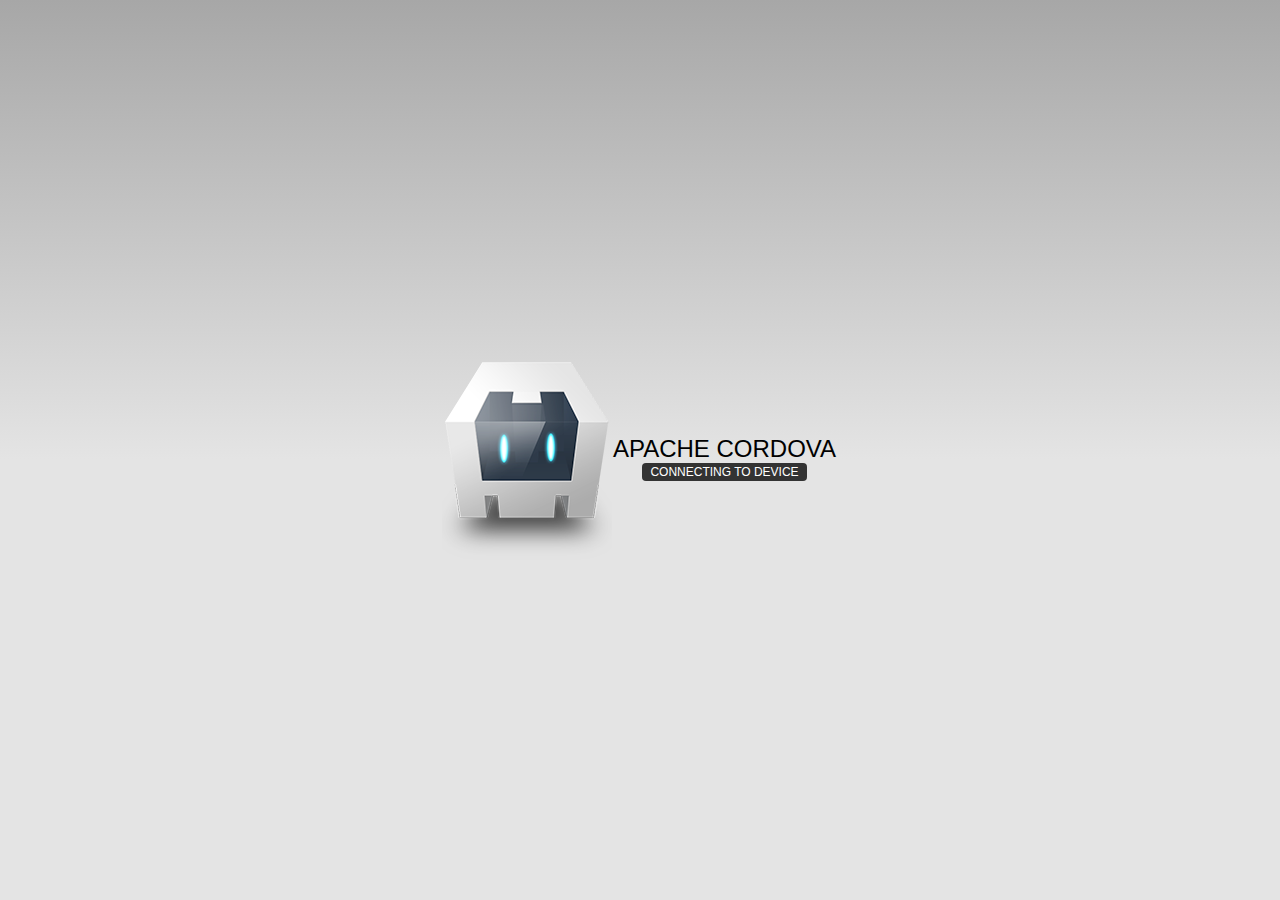
==== Project1iOS/www/index.html @ 87a7442e "Initial commit with iOS and Android projects setup via Terminal" ====
<!DOCTYPE html>
<!--
    Licensed to the Apache Software Foundation (ASF) under one
    or more contributor license agreements.  See the NOTICE file
    distributed with this work for additional information
    regarding copyright ownership.  The ASF licenses this file
    to you under the Apache License, Version 2.0 (the
    "License"); you may not use this file except in compliance
    with the License.  You may obtain a copy of the License at

    http://www.apache.org/licenses/LICENSE-2.0

    Unless required by applicable law or agreed to in writing,
    software distributed under the License is distributed on an
    "AS IS" BASIS, WITHOUT WARRANTIES OR CONDITIONS OF ANY
     KIND, either express or implied.  See the License for the
    specific language governing permissions and limitations
    under the License.
-->
<html>
    <head>
        <meta http-equiv="Content-Type" content="text/html; charset=UTF-8" />
        <meta name="format-detection" content="telephone=no" />
        <meta name="viewport" content="user-scalable=no, initial-scale=1, maximum-scale=1, minimum-scale=1, width=device-width, height=device-height, target-densitydpi=device-dpi" />
        <link rel="stylesheet" type="text/css" href="css/index.css" />
        <title>Hello World</title>
    </head>
    <body>
        <div class="app">
            <h1>Apache Cordova</h1>
            <div id="deviceready" class="blink">
                <p class="event listening">Connecting to Device</p>
                <p class="event received">Device is Ready</p>
            </div>
        </div>
        <script type="text/javascript" src="cordova-2.5.0.js"></script>
        <script type="text/javascript" src="js/index.js"></script>
        <script type="text/javascript">
            app.initialize();
        </script>
    </body>
</html>
---- Project1iOS/www/css/index.css ----
/*
 * Licensed to the Apache Software Foundation (ASF) under one
 * or more contributor license agreements.  See the NOTICE file
 * distributed with this work for additional information
 * regarding copyright ownership.  The ASF licenses this file
 * to you under the Apache License, Version 2.0 (the
 * "License"); you may not use this file except in compliance
 * with the License.  You may obtain a copy of the License at
 *
 * http://www.apache.org/licenses/LICENSE-2.0
 *
 * Unless required by applicable law or agreed to in writing,
 * software distributed under the License is distributed on an
 * "AS IS" BASIS, WITHOUT WARRANTIES OR CONDITIONS OF ANY
 * KIND, either express or implied.  See the License for the
 * specific language governing permissions and limitations
 * under the License.
 */
* {
    -webkit-tap-highlight-color: rgba(0,0,0,0); /* make transparent link selection, adjust last value opacity 0 to 1.0 */
}

body {
    -webkit-touch-callout: none;                /* prevent callout to copy image, etc when tap to hold */
    -webkit-text-size-adjust: none;             /* prevent webkit from resizing text to fit */
    -webkit-user-select: none;                  /* prevent copy paste, to allow, change 'none' to 'text' */
    background-color:#E4E4E4;
    background-image:linear-gradient(top, #A7A7A7 0%, #E4E4E4 51%);
    background-image:-webkit-linear-gradient(top, #A7A7A7 0%, #E4E4E4 51%);
    background-image:-ms-linear-gradient(top, #A7A7A7 0%, #E4E4E4 51%);
    background-image:-webkit-gradient(
        linear,
        left top,
        left bottom,
        color-stop(0, #A7A7A7),
        color-stop(0.51, #E4E4E4)
    );
    background-attachment:fixed;
    font-family:'HelveticaNeue-Light', 'HelveticaNeue', Helvetica, Arial, sans-serif;
    font-size:12px;
    height:100%;
    margin:0px;
    padding:0px;
    text-transform:uppercase;
    width:100%;
}

/* Portrait layout (default) */
.app {
    background:url(../img/logo.png) no-repeat center top; /* 170px x 200px */
    position:absolute;             /* position in the center of the screen */
    left:50%;
    top:50%;
    height:50px;                   /* text area height */
    width:225px;                   /* text area width */
    text-align:center;
    padding:180px 0px 0px 0px;     /* image height is 200px (bottom 20px are overlapped with text) */
    margin:-115px 0px 0px -112px;  /* offset vertical: half of image height and text area height */
                                   /* offset horizontal: half of text area width */
}

/* Landscape layout (with min-width) */
@media screen and (min-aspect-ratio: 1/1) and (min-width:400px) {
    .app {
        background-position:left center;
        padding:75px 0px 75px 170px;  /* padding-top + padding-bottom + text area = image height */
        margin:-90px 0px 0px -198px;  /* offset vertical: half of image height */
                                      /* offset horizontal: half of image width and text area width */
    }
}

h1 {
    font-size:24px;
    font-weight:normal;
    margin:0px;
    overflow:visible;
    padding:0px;
    text-align:center;
}

.event {
    border-radius:4px;
    -webkit-border-radius:4px;
    color:#FFFFFF;
    font-size:12px;
    margin:0px 30px;
    padding:2px 0px;
}

.event.listening {
    background-color:#333333;
    display:block;
}

.event.received {
    background-color:#4B946A;
    display:none;
}

@keyframes fade {
    from { opacity: 1.0; }
    50% { opacity: 0.4; }
    to { opacity: 1.0; }
}
 
@-webkit-keyframes fade {
    from { opacity: 1.0; }
    50% { opacity: 0.4; }
    to { opacity: 1.0; }
}
 
.blink {
    animation:fade 3000ms infinite;
    -webkit-animation:fade 3000ms infinite;
}
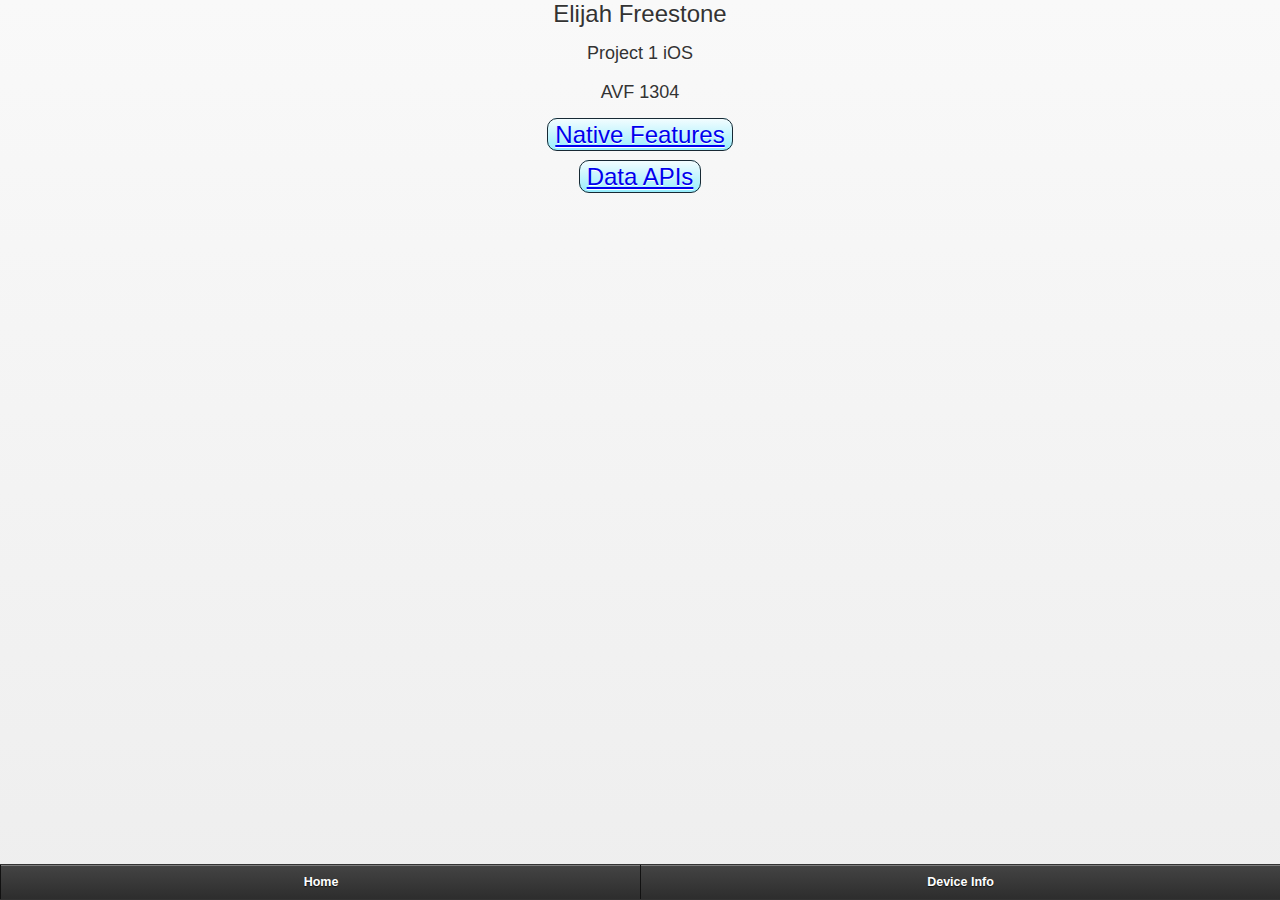
==== commit 39c5a22d: "Started building iOS html and css. Made pageinits in js" ====
--- a/Project1iOS/www/index.html
+++ b/Project1iOS/www/index.html
@@ -1,42 +1,133 @@
 <!DOCTYPE html>
-<!--
-    Licensed to the Apache Software Foundation (ASF) under one
-    or more contributor license agreements.  See the NOTICE file
-    distributed with this work for additional information
-    regarding copyright ownership.  The ASF licenses this file
-    to you under the Apache License, Version 2.0 (the
-    "License"); you may not use this file except in compliance
-    with the License.  You may obtain a copy of the License at
+	<!-- Elijah Freestone -->
+	<!-- AVF 1304 -->
+	<!-- Project 1 iOS -->
+	<!-- 4-8-13 -->
+	
+<html lang="en">
+	<head>
+	
+		<meta charset="utf-8">
+		
+		<title>Project 1 iOS</title>
+		
+		<!--  Mobile viewport optimized: j.mp/bplateviewport -->
+		<meta name="HandheldFriendly" content="True">
+		<meta name="MobileOptimized" content="320"/>
+		<meta name="viewport" content="width=device-width, initial-scale=1.0">
+		
+		<!-- Mobile IE needs ClearType for smoothing fonts -->
+		<meta http-equiv="cleartype" content="on">
+		
+		<!-- StyleSheets under here -->
+		<link rel="stylesheet" href="css/jquery.mobile-1.2.0.css" />
+		<link rel="stylesheet" href="css/styles.css" type="text/css" />
+		
+		<!-- JavaScript is normally at the end of the body, except for Modernizr which enables HTML5 elements & feature detects -->
+		<script src="js/libs/modernizr.custom.min.js"></script>
+	
+	</head>
+	
+    <body>
+    <!-- Start of index -->
+		<section data-role="page" id="index">
+			<header>
+				<h1>Elijah Freestone</h1>
+					<h2>Project 1 iOS</h2>
+						<h3>AVF 1304</h3>
+			</header>
+			
+			<div id="indexNav"><nav>
+				<a href="#native" id="seeNative" data-role="none" Data-ajax="true">Native Features</a>
+			</nav></div></br>
+			
+			<div id="indexNav"><nav>
+				<a href="#api" id="seeAPI" data-role="none" Data-ajax="false">Data APIs</a>
+			</nav></div></br>
+			
+			<!-- <div id="indexNav"><nav>
+				<a href="#" id="loadJSON" data-role="none" Data-ajax="true">Load JSON Data</a>
+			</nav></div></br>
+			
+			<div id="indexNav"><nav>
+				<a href="#" id="loadXML" data-role="none" Data-ajax="true">Load XML Data</a>
+			</nav></div></br> -->
+		<!-- Start of navbar -->
+			<section data-role="footer" data-position="fixed" data-id="index" data-theme="a">
+				<section data-role="navbar">
+					<ul>
+						<li><a href="index.html" Data-ajax="false">Home</a></li>
+						<li><a href="#error404" id="device" Data-ajax="false">Device Info</a></li>
+					</ul>
+				</section>
+			</section>
+		<!-- End of navbar -->
+		</section>
+	<!-- End of index -->
+	
+	<!-- Start of native -->
+		<section data-role="page" id="native">
+			<p>Meow!!</p>
+			
+		<!-- Start of navbar -->
+			<section data-role="footer" data-position="fixed" data-id="index" data-theme="a">
+				<section data-role="navbar">
+					<ul>
+						<li><a href="index.html" Data-ajax="false">Home</a></li>
+						<li><a href="#error404" id="device" Data-ajax="false">Device Info</a></li>
+					</ul>
+				</section>
+			</section>
+		<!-- End of navbar -->
+		</section>
+	<!-- End of native -->
+	
+	<!-- Start of api -->
+		<section data-role="page" id="api">
+			<p>Meow!!</p>
+			
+		<!-- Start of navbar -->
+			<section data-role="footer" data-position="fixed" data-id="index" data-theme="a">
+				<section data-role="navbar">
+					<ul>
+						<li><a href="index.html" Data-ajax="false">Home</a></li>
+						<li><a href="#error404" id="device" Data-ajax="false">Device Info</a></li>
+					</ul>
+				</section>
+			</section>
+		<!-- End of navbar -->
+		</section>
+	<!-- End of api -->
+	
+	<!-- Start of error404 -->
+		<section data-role="page" id="error404">
+			<p>Meow!!</p>
+			
+		<!-- Start of navbar -->
+			<section data-role="footer" data-position="fixed" data-id="index" data-theme="a">
+				<section data-role="navbar">
+					<ul>
+						<li><a href="index.html" Data-ajax="false">Home</a></li>
+						<li><a href="#error404" id="device" Data-ajax="false">Device Info</a></li>
+					</ul>
+				</section>
+			</section>
+		<!-- End of navbar -->
+		</section>
+	<!-- End of error404 -->
+	
+		
+        
+        
+    	
+        
+    <!-- JavaScript under here -->
+    <script type="text/javascript" src="js/libs/jquery-1.8.3.js"></script>
+    <script type="text/javascript" src="js/libs/jquery.mobile-1.2.0.js"></script>
+    <script type="text/javascript" src="cordova-2.5.0.js"
+	
+	
+	<script type="text/javascript" src="js/main.js"></script>
 
-    http://www.apache.org/licenses/LICENSE-2.0
-
-    Unless required by applicable law or agreed to in writing,
-    software distributed under the License is distributed on an
-    "AS IS" BASIS, WITHOUT WARRANTIES OR CONDITIONS OF ANY
-     KIND, either express or implied.  See the License for the
-    specific language governing permissions and limitations
-    under the License.
--->
-<html>
-    <head>
-        <meta http-equiv="Content-Type" content="text/html; charset=UTF-8" />
-        <meta name="format-detection" content="telephone=no" />
-        <meta name="viewport" content="user-scalable=no, initial-scale=1, maximum-scale=1, minimum-scale=1, width=device-width, height=device-height, target-densitydpi=device-dpi" />
-        <link rel="stylesheet" type="text/css" href="css/index.css" />
-        <title>Hello World</title>
-    </head>
-    <body>
-        <div class="app">
-            <h1>Apache Cordova</h1>
-            <div id="deviceready" class="blink">
-                <p class="event listening">Connecting to Device</p>
-                <p class="event received">Device is Ready</p>
-            </div>
-        </div>
-        <script type="text/javascript" src="cordova-2.5.0.js"></script>
-        <script type="text/javascript" src="js/index.js"></script>
-        <script type="text/javascript">
-            app.initialize();
-        </script>
     </body>
 </html>
--- a/Project1iOS/www/css/styles.css
+++ b/Project1iOS/www/css/styles.css
@@ -0,0 +1,138 @@
+/*
+Elijah Freestone
+AVF 1304
+Project 1 iOS
+4-18-13
+*/
+
+* {
+    -webkit-tap-highlight-color: rgba(0,0,0,0); /* make transparent link selection, adjust last value opacity 0 to 1.0 */
+}
+
+body {
+    -webkit-touch-callout: none;                /* prevent callout to copy image, etc when tap to hold */
+    -webkit-text-size-adjust: none;             /* prevent webkit from resizing text to fit */
+    -webkit-user-select: none;                  /* prevent copy paste, to allow, change 'none' to 'text' */
+    background-color:#E4E4E4;
+    background-image:linear-gradient(top, #A7A7A7 0%, #E4E4E4 51%);
+    background-image:-webkit-linear-gradient(top, #A7A7A7 0%, #E4E4E4 51%);
+    background-image:-ms-linear-gradient(top, #A7A7A7 0%, #E4E4E4 51%);
+    background-image:-webkit-gradient(
+        linear,
+        left top,
+        left bottom,
+        color-stop(0, #A7A7A7),
+        color-stop(0.51, #E4E4E4)
+    );
+    background-attachment:fixed;
+    font-family:'HelveticaNeue-Light', 'HelveticaNeue', Helvetica, Arial, sans-serif;
+    font-size:12px;
+    height:100%;
+    margin:0px;
+    padding:0px;
+    /*text-transform:uppercase;*/
+    width:100%;
+}
+
+/* Portrait layout (default) */
+.app {
+    background:url(../img/logo.png) no-repeat center top; /* 170px x 200px */
+    position:absolute;             /* position in the center of the screen */
+    left:50%;
+    top:50%;
+    height:50px;                   /* text area height */
+    width:225px;                   /* text area width */
+    text-align:center;
+    padding:180px 0px 0px 0px;     /* image height is 200px (bottom 20px are overlapped with text) */
+    margin:-115px 0px 0px -112px;  /* offset vertical: half of image height and text area height */
+                                   /* offset horizontal: half of text area width */
+}
+
+/* Landscape layout (with min-width) */
+@media screen and (min-aspect-ratio: 1/1) and (min-width:400px) {
+    .app {
+        background-position:left center;
+        padding:75px 0px 75px 170px;  /* padding-top + padding-bottom + text area = image height */
+        margin:-90px 0px 0px -198px;  /* offset vertical: half of image height */
+                                      /* offset horizontal: half of image width and text area width */
+    }
+}
+
+h1 {
+    font-size:24px;
+    font-weight:normal;
+    margin:0px;
+    overflow:visible;
+    padding:0px;
+    text-align:center;
+}
+
+h2 {
+	font-size: 18px;
+	font-weight:normal;
+}
+
+h3 {
+	font-size: 18px;
+	font-weight:normal;
+}
+
+.event {
+    border-radius:4px;
+    -webkit-border-radius:4px;
+    color:#FFFFFF;
+    font-size:12px;
+    margin:0px 30px;
+    padding:2px 0px;
+}
+
+.event.listening {
+    background-color:#333333;
+    display:block;
+}
+
+.event.received {
+    background-color:#4B946A;
+    display:none;
+}
+
+@keyframes fade {
+    from { opacity: 1.0; }
+    50% { opacity: 0.4; }
+    to { opacity: 1.0; }
+}
+ 
+@-webkit-keyframes fade {
+    from { opacity: 1.0; }
+    50% { opacity: 0.4; }
+    to { opacity: 1.0; }
+}
+ 
+.blink {
+    animation:fade 3000ms infinite;
+    -webkit-animation:fade 3000ms infinite;
+}
+
+header {
+	font-family: "Helvetica", "Arial", sans-serif;
+    margin:0px;
+    overflow:visible;
+    padding:0px;
+    text-align:center;
+}
+
+div#indexNav { /* Centering native and api buttons on index */
+	text-align: center;
+}
+
+nav>a { /* All <a> tags within nav. Display Data, Clear Local Data, etc */
+	text-align: center;
+    background-color: #f2fdff;
+    -webkit-border-radius: 10px;
+    border-radius: 10px;
+    border: solid 1px #172934;
+    padding: 2px 7px;
+    font-family: "Helvetica", "Arial";
+    font-size: 24px;
+    background-image: -webkit-gradient(linear, left top, left bottom, from(#f2fdff), to(#97edfc));
+}
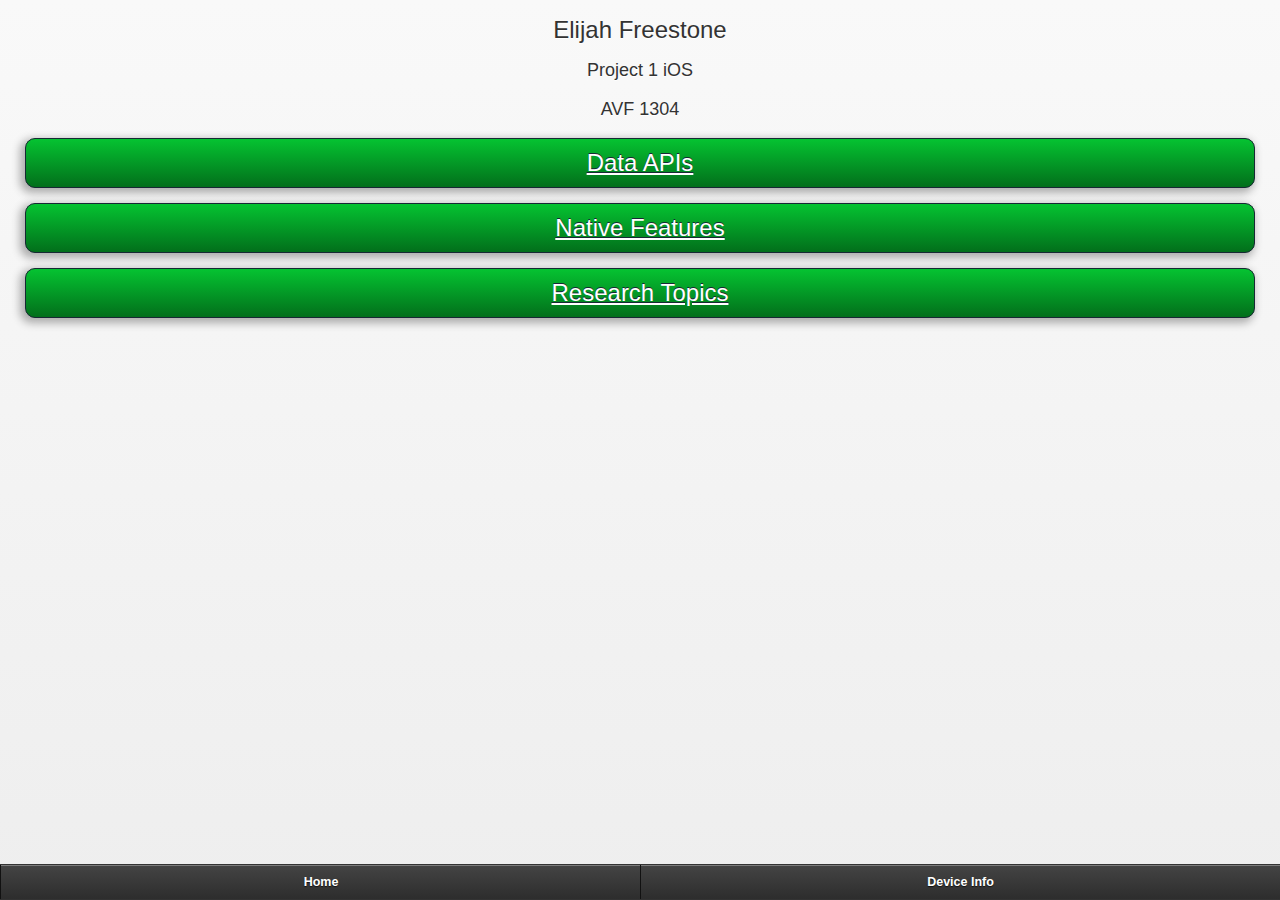
==== commit 1871c0ff: "Created research page, created buttons for api and native features. Updated pageinits. CSS tweaks." ====
--- a/Project1iOS/www/index.html
+++ b/Project1iOS/www/index.html
@@ -37,21 +37,18 @@
 						<h3>AVF 1304</h3>
 			</header>
 			
-			<div id="indexNav"><nav>
-				<a href="#native" id="seeNative" data-role="none" Data-ajax="true">Native Features</a>
-			</nav></div></br>
-			
-			<div id="indexNav"><nav>
+			<nav>
 				<a href="#api" id="seeAPI" data-role="none" Data-ajax="false">Data APIs</a>
-			</nav></div></br>
-			
-			<!-- <div id="indexNav"><nav>
-				<a href="#" id="loadJSON" data-role="none" Data-ajax="true">Load JSON Data</a>
-			</nav></div></br>
-			
-			<div id="indexNav"><nav>
-				<a href="#" id="loadXML" data-role="none" Data-ajax="true">Load XML Data</a>
-			</nav></div></br> -->
+			</nav>
+			
+			<nav>
+				<a href="#native" id="seeNative" data-role="none" Data-ajax="false">Native Features</a>
+			</nav>
+			
+			<nav>
+				<a href="#research" id="seeResearch" data-role="none" Data-ajax="false">Research Topics</a>
+			</nav>
+
 		<!-- Start of navbar -->
 			<section data-role="footer" data-position="fixed" data-id="index" data-theme="a">
 				<section data-role="navbar">
@@ -64,10 +61,67 @@
 		<!-- End of navbar -->
 		</section>
 	<!-- End of index -->
+	
+	<!-- Start of api -->
+		<section data-role="page" id="api">
+			<header>
+				<h1>Elijah Freestone</h1>
+					<h2>Project 1 iOS</h2>
+						<h3>AVF 1304</h3>
+			</header>
+			
+			<legend>Data APIs</legend>
+			
+			<nav>
+				<a href="#" id="google" data-role="none" Data-ajax="false">Google Search</a>
+			</nav>
+			
+			<nav>
+				<a href="#" id="twitter" data-role="none" Data-ajax="false">Twitter Search</a>
+			</nav>
+			
+		<!-- Start of navbar -->
+			<section data-role="footer" data-position="fixed" data-id="index" data-theme="a">
+				<section data-role="navbar">
+					<ul>
+						<li><a href="index.html" Data-ajax="false">Home</a></li>
+						<li><a href="#error404" id="device" Data-ajax="false">Device Info</a></li>
+					</ul>
+				</section>
+			</section>
+		<!-- End of navbar -->
+		</section>
+	<!-- End of api -->
 	
 	<!-- Start of native -->
 		<section data-role="page" id="native">
-			<p>Meow!!</p>
+			<header>
+				<h1>Elijah Freestone</h1>
+					<h2>Project 1 iOS</h2>
+						<h3>AVF 1304</h3>
+			</header>
+			
+			<legend>Native Features</legend>
+			
+			<nav>
+				<a href="#" id="camera" data-role="none" Data-ajax="false">Camera</a>
+			</nav>
+			
+			<nav>
+				<a href="#" id="contacts" data-role="none" Data-ajax="false">Contacts</a>
+			</nav>
+			
+			<nav>
+				<a href="#" id="device" data-role="none" Data-ajax="false">Device Info</a>
+			</nav>
+			
+			<nav>
+				<a href="#" id="geoloc" data-role="none" Data-ajax="false">Geolocation</a>
+			</nav>
+			
+			<nav>
+				<a href="#" id="mic" data-role="none" Data-ajax="false">Microphone</a>
+			</nav>
 			
 		<!-- Start of navbar -->
 			<section data-role="footer" data-position="fixed" data-id="index" data-theme="a">
@@ -82,27 +136,46 @@
 		</section>
 	<!-- End of native -->
 	
-	<!-- Start of api -->
-		<section data-role="page" id="api">
-			<p>Meow!!</p>
-			
-		<!-- Start of navbar -->
-			<section data-role="footer" data-position="fixed" data-id="index" data-theme="a">
-				<section data-role="navbar">
-					<ul>
-						<li><a href="index.html" Data-ajax="false">Home</a></li>
-						<li><a href="#error404" id="device" Data-ajax="false">Device Info</a></li>
-					</ul>
-				</section>
-			</section>
-		<!-- End of navbar -->
-		</section>
-	<!-- End of api -->
+	<!-- Start of research -->
+		<section data-role="page" id="research">
+			<header>
+				<h1>Elijah Freestone</h1>
+					<h2>Project 1 iOS</h2>
+						<h3>AVF 1304</h3>
+			</header>
+			
+			<legend>Research Topics</legend>
+			
+			<p>Research topics will go here.</p>
+			
+		<!-- Start of navbar -->
+			<section data-role="footer" data-position="fixed" data-id="index" data-theme="a">
+				<section data-role="navbar">
+					<ul>
+						<li><a href="index.html" Data-ajax="false">Home</a></li>
+						<li><a href="#error404" id="device" Data-ajax="false">Device Info</a></li>
+					</ul>
+				</section>
+			</section>
+		<!-- End of navbar -->
+		</section>
+	<!-- End of research -->
 	
 	<!-- Start of error404 -->
 		<section data-role="page" id="error404">
-			<p>Meow!!</p>
-			
+			<header>
+				<h1>Elijah Freestone</h1>
+					<h2>Project 1 iOS</h2>
+						<h3>AVF 1304</h3>
+			</header>
+			
+			<legend>Error 404</legend>
+			
+			<p>We're sorry. You appear to have found a page that is under construction or no longer exists.</p>
+			
+			<nav>
+				<a href="index.html" id="home" data-role="none" Data-ajax="false">Click here to return home</a>
+			</nav>
 		<!-- Start of navbar -->
 			<section data-role="footer" data-position="fixed" data-id="index" data-theme="a">
 				<section data-role="navbar">
--- a/Project1iOS/www/css/styles.css
+++ b/Project1iOS/www/css/styles.css
@@ -61,10 +61,6 @@
 h1 {
     font-size:24px;
     font-weight:normal;
-    margin:0px;
-    overflow:visible;
-    padding:0px;
-    text-align:center;
 }
 
 h2 {
@@ -75,6 +71,40 @@
 h3 {
 	font-size: 18px;
 	font-weight:normal;
+}
+
+p { /* error404 message */
+	font-size: 16px;
+	font-weight: normal;
+	font-family: "Helvetica", "Arial", sans-serif;
+    overflow:visible;
+    text-align:center;
+    background-color: #f3f3f3;
+    -webkit-border-radius: 10px;
+    border-radius: 10px;
+    border: solid 1px #172934;
+    margin-left: 25px;
+    margin-right: 25px;
+    margin-bottom: 15px;
+    padding: 10px;
+    box-shadow: -3px 3px 8px 2px rgba(0,0,0,0.3);
+    width: auto;
+}
+
+legend { /*page titles */
+	font-size: 16px;
+	font-weight: normal;
+	font-family: "Helvetica", "Arial", sans-serif;
+    overflow:visible;
+    text-align:center;
+    background-color: #f3f3f3;
+    -webkit-border-radius: 10px;
+    border-radius: 10px;
+    border: solid 1px #172934;
+    margin: auto;
+    padding: 10px;
+    box-shadow: -3px 3px 8px 2px rgba(0,0,0,0.3);
+    width: auto;
 }
 
 .event {
@@ -113,7 +143,7 @@
     -webkit-animation:fade 3000ms infinite;
 }
 
-header {
+header { /* name and assignment */
 	font-family: "Helvetica", "Arial", sans-serif;
     margin:0px;
     overflow:visible;
@@ -121,18 +151,28 @@
     text-align:center;
 }
 
-div#indexNav { /* Centering native and api buttons on index */
-	text-align: center;
-}
-
-nav>a { /* All <a> tags within nav. Display Data, Clear Local Data, etc */
-	text-align: center;
-    background-color: #f2fdff;
+nav>a { /* native and api buttons */
+	font-family: "Helvetica", "Arial", sans-serif;
+    display: inline-table;
+    text-align: center;
+    background: -webkit-gradient(linear, left top, left bottom, from(#05c331), to(#026f1b));
+    background-color: #026f1b;
+    color: #ffffff;
+    font-size: 24px;
+    padding: 10px 20%;
     -webkit-border-radius: 10px;
     border-radius: 10px;
     border: solid 1px #172934;
-    padding: 2px 7px;
-    font-family: "Helvetica", "Arial";
-    font-size: 24px;
-    background-image: -webkit-gradient(linear, left top, left bottom, from(#f2fdff), to(#97edfc));
+    text-shadow: 0 -1px 0 #172934;
+    display: block;
+    margin-top: 15px;
+    margin-bottom: 10px;
+    margin-left: 25px;
+    margin-right: 25px;
+    box-shadow: -3px 3px 8px 2px rgba(0,0,0,0.3);
 }
+
+nav>a#home { /*override for return home button on err404 */
+	font-size: 20px;
+	padding: 10px;
+}
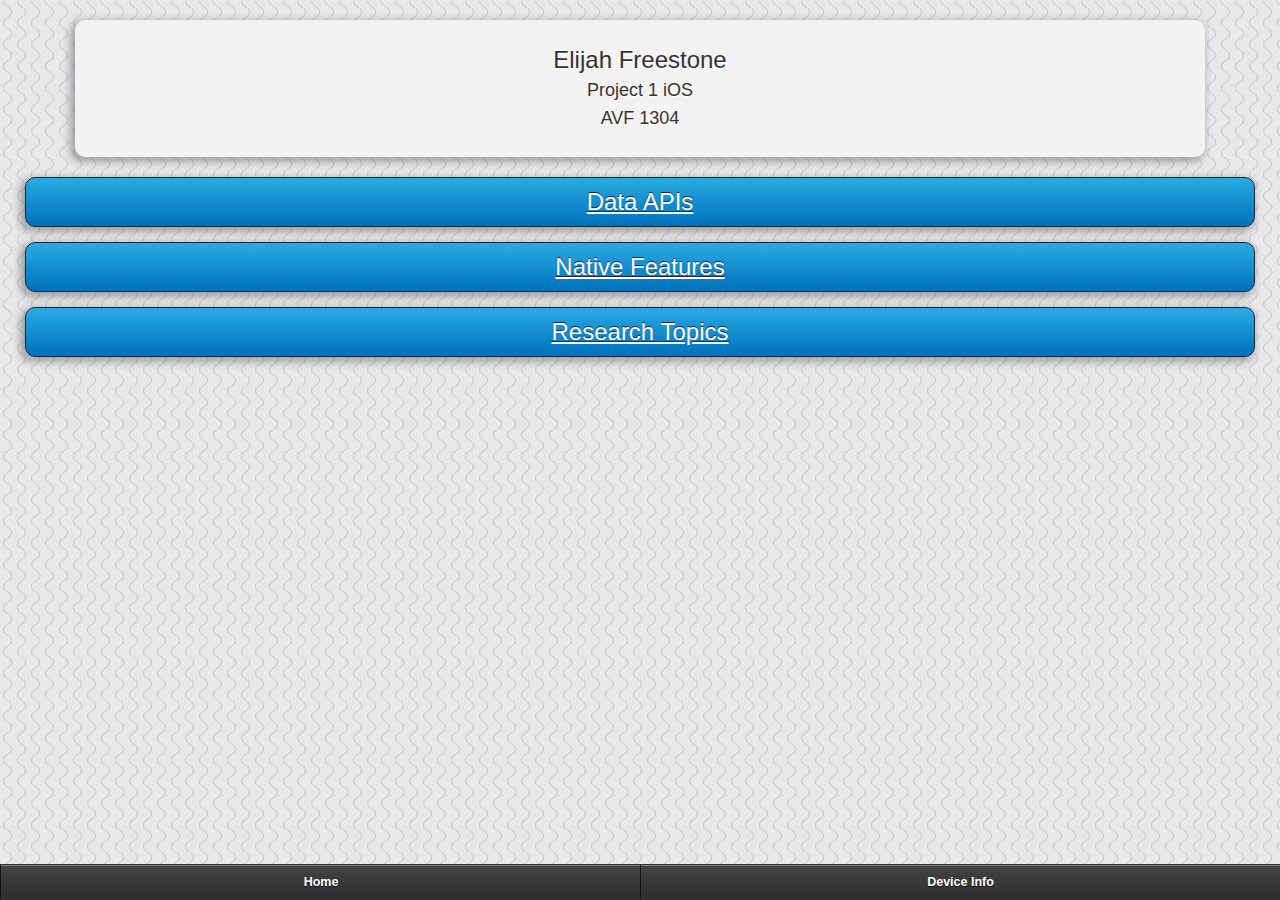
==== commit 5905d183: "Made changepage functions for api, native and research buttons. Small tweaks" ====
--- a/Project1iOS/www/index.html
+++ b/Project1iOS/www/index.html
@@ -38,15 +38,15 @@
 			</header>
 			
 			<nav>
-				<a href="#api" id="seeAPI" data-role="none" Data-ajax="false">Data APIs</a>
-			</nav>
-			
-			<nav>
-				<a href="#native" id="seeNative" data-role="none" Data-ajax="false">Native Features</a>
-			</nav>
-			
-			<nav>
-				<a href="#research" id="seeResearch" data-role="none" Data-ajax="false">Research Topics</a>
+				<a href="#" id="seeAPI" data-role="none" Data-ajax="true">Data APIs</a>
+			</nav>
+			
+			<nav>
+				<a href="#" id="seeNative" data-role="none" Data-ajax="true">Native Features</a>
+			</nav>
+			
+			<nav>
+				<a href="#" id="seeResearch" data-role="none" Data-ajax="true">Research Topics</a>
 			</nav>
 
 		<!-- Start of navbar -->
@@ -73,11 +73,11 @@
 			<legend>Data APIs</legend>
 			
 			<nav>
-				<a href="#" id="google" data-role="none" Data-ajax="false">Google Search</a>
-			</nav>
-			
-			<nav>
-				<a href="#" id="twitter" data-role="none" Data-ajax="false">Twitter Search</a>
+				<a href="#error404" id="google" data-role="none" Data-ajax="false">Google Search</a>
+			</nav>
+			
+			<nav>
+				<a href="#error404" id="twitter" data-role="none" Data-ajax="false">Twitter Search</a>
 			</nav>
 			
 		<!-- Start of navbar -->
@@ -104,23 +104,23 @@
 			<legend>Native Features</legend>
 			
 			<nav>
-				<a href="#" id="camera" data-role="none" Data-ajax="false">Camera</a>
-			</nav>
-			
-			<nav>
-				<a href="#" id="contacts" data-role="none" Data-ajax="false">Contacts</a>
-			</nav>
-			
-			<nav>
-				<a href="#" id="device" data-role="none" Data-ajax="false">Device Info</a>
-			</nav>
-			
-			<nav>
-				<a href="#" id="geoloc" data-role="none" Data-ajax="false">Geolocation</a>
-			</nav>
-			
-			<nav>
-				<a href="#" id="mic" data-role="none" Data-ajax="false">Microphone</a>
+				<a href="#error404" id="camera" data-role="none" Data-ajax="false">Camera</a>
+			</nav>
+			
+			<nav>
+				<a href="#error404" id="contacts" data-role="none" Data-ajax="false">Contacts</a>
+			</nav>
+			
+			<nav>
+				<a href="#error404" id="device" data-role="none" Data-ajax="false">Device Info</a>
+			</nav>
+			
+			<nav>
+				<a href="#error404" id="geoloc" data-role="none" Data-ajax="false">Geolocation</a>
+			</nav>
+			
+			<nav>
+				<a href="#error404" id="mic" data-role="none" Data-ajax="false">Microphone</a>
 			</nav>
 			
 		<!-- Start of navbar -->
@@ -197,9 +197,7 @@
     <!-- JavaScript under here -->
     <script type="text/javascript" src="js/libs/jquery-1.8.3.js"></script>
     <script type="text/javascript" src="js/libs/jquery.mobile-1.2.0.js"></script>
-    <script type="text/javascript" src="cordova-2.5.0.js"
-	
-	
+    <script type="text/javascript" src="cordova-2.5.0.js"></script>
 	<script type="text/javascript" src="js/main.js"></script>
 
     </body>
--- a/Project1iOS/www/css/styles.css
+++ b/Project1iOS/www/css/styles.css
@@ -34,6 +34,11 @@
     width:100%;
 }
 
+.ui-page { /* Override JQM background and replace with my background*/
+	background-image: url("images/background-1.jpg");
+    background-repeat:repeat-x;
+}
+
 /* Portrait layout (default) */
 .app {
     background:url(../img/logo.png) no-repeat center top; /* 170px x 200px */
@@ -66,11 +71,13 @@
 h2 {
 	font-size: 18px;
 	font-weight:normal;
+	margin-top: -10px;
 }
 
 h3 {
 	font-size: 18px;
 	font-weight:normal;
+	margin-top: -8px;
 }
 
 p { /* error404 message */
@@ -82,7 +89,7 @@
     background-color: #f3f3f3;
     -webkit-border-radius: 10px;
     border-radius: 10px;
-    border: solid 1px #172934;
+    /*border: solid 1px #172934;*/
     margin-left: 25px;
     margin-right: 25px;
     margin-bottom: 15px;
@@ -100,7 +107,7 @@
     background-color: #f3f3f3;
     -webkit-border-radius: 10px;
     border-radius: 10px;
-    border: solid 1px #172934;
+    /*border: solid 1px #325972;*/
     margin: auto;
     padding: 10px;
     box-shadow: -3px 3px 8px 2px rgba(0,0,0,0.3);
@@ -149,14 +156,22 @@
     overflow:visible;
     padding:0px;
     text-align:center;
+    background-color: #f3f3f3;
+    -webkit-border-radius: 10px;
+    border-radius: 10px;
+    /*border: solid 1px #325972;*/
+    margin: 20px 75px;
+    padding: 10px;
+    box-shadow: -3px 3px 8px 2px rgba(0,0,0,0.3);
+    
 }
 
 nav>a { /* native and api buttons */
 	font-family: "Helvetica", "Arial", sans-serif;
     display: inline-table;
     text-align: center;
-    background: -webkit-gradient(linear, left top, left bottom, from(#05c331), to(#026f1b));
-    background-color: #026f1b;
+    background: -webkit-gradient(linear, left top, left bottom, from(#29abe2), to(#0071bc));
+    /*background-color: #026f1b;*/
     color: #ffffff;
     font-size: 24px;
     padding: 10px 20%;
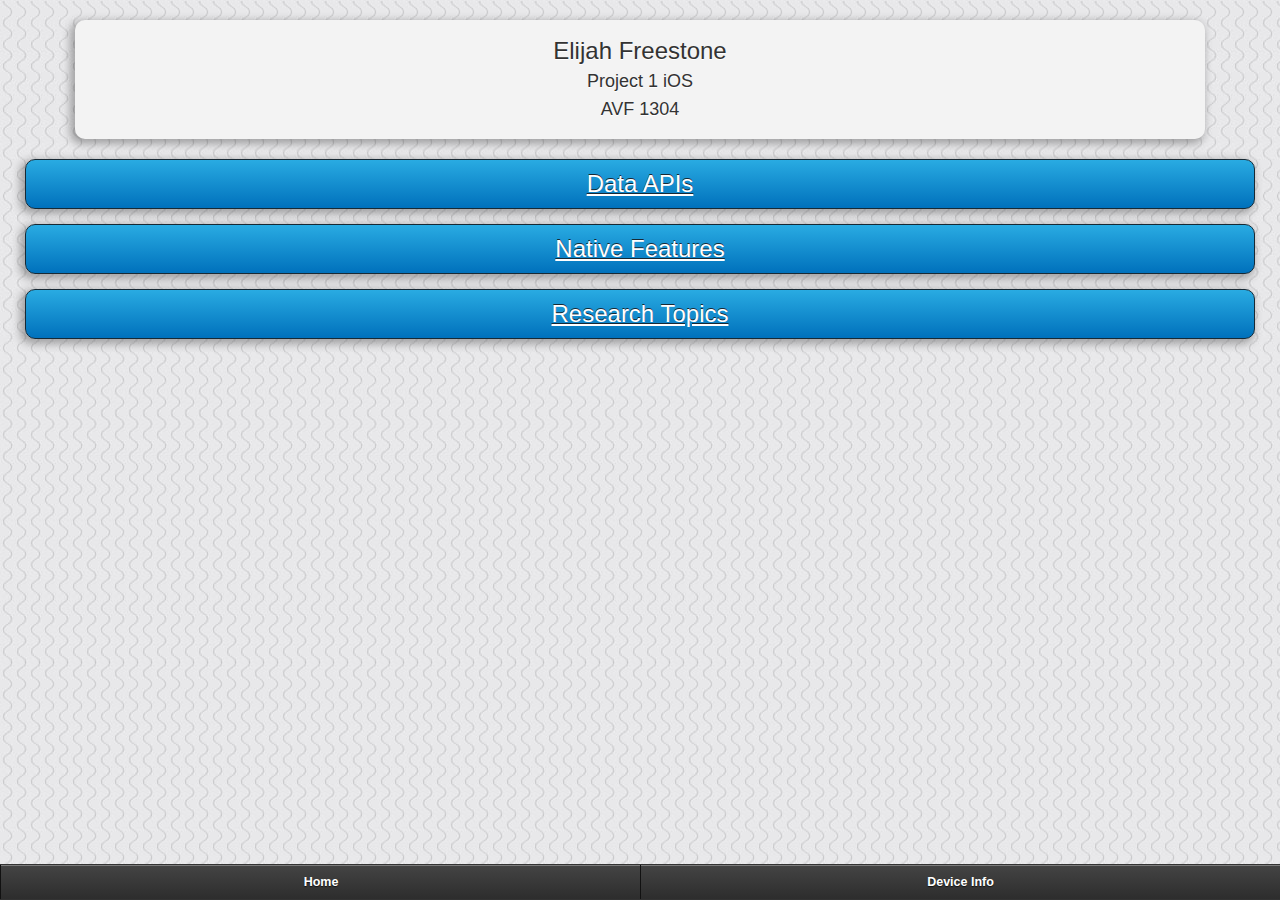
==== commit 99d78dad: "Changed legend tag to p w/ id. Not sure on semantics but better than legend" ====
--- a/Project1iOS/www/index.html
+++ b/Project1iOS/www/index.html
@@ -70,7 +70,7 @@
 						<h3>AVF 1304</h3>
 			</header>
 			
-			<legend>Data APIs</legend>
+			<p id="title">Data APIs</p>
 			
 			<nav>
 				<a href="#error404" id="google" data-role="none" Data-ajax="false">Google Search</a>
@@ -101,7 +101,7 @@
 						<h3>AVF 1304</h3>
 			</header>
 			
-			<legend>Native Features</legend>
+			<p id="title">Native Features</p>
 			
 			<nav>
 				<a href="#error404" id="camera" data-role="none" Data-ajax="false">Camera</a>
@@ -144,7 +144,7 @@
 						<h3>AVF 1304</h3>
 			</header>
 			
-			<legend>Research Topics</legend>
+			<p id="title">Research Topics</p>
 			
 			<p>Research topics will go here.</p>
 			
@@ -169,7 +169,7 @@
 						<h3>AVF 1304</h3>
 			</header>
 			
-			<legend>Error 404</legend>
+			<p id="title">Error 404</p>
 			
 			<p>We're sorry. You appear to have found a page that is under construction or no longer exists.</p>
 			
--- a/Project1iOS/www/css/styles.css
+++ b/Project1iOS/www/css/styles.css
@@ -98,7 +98,7 @@
     width: auto;
 }
 
-legend { /*page titles */
+p#title { /*page titles */
 	font-size: 16px;
 	font-weight: normal;
 	font-family: "Helvetica", "Arial", sans-serif;
@@ -108,7 +108,7 @@
     -webkit-border-radius: 10px;
     border-radius: 10px;
     /*border: solid 1px #325972;*/
-    margin: auto;
+    margin: 20px 125px;
     padding: 10px;
     box-shadow: -3px 3px 8px 2px rgba(0,0,0,0.3);
     width: auto;
@@ -161,7 +161,7 @@
     border-radius: 10px;
     /*border: solid 1px #325972;*/
     margin: 20px 75px;
-    padding: 10px;
+    padding: 1px 10px;
     box-shadow: -3px 3px 8px 2px rgba(0,0,0,0.3);
     
 }
